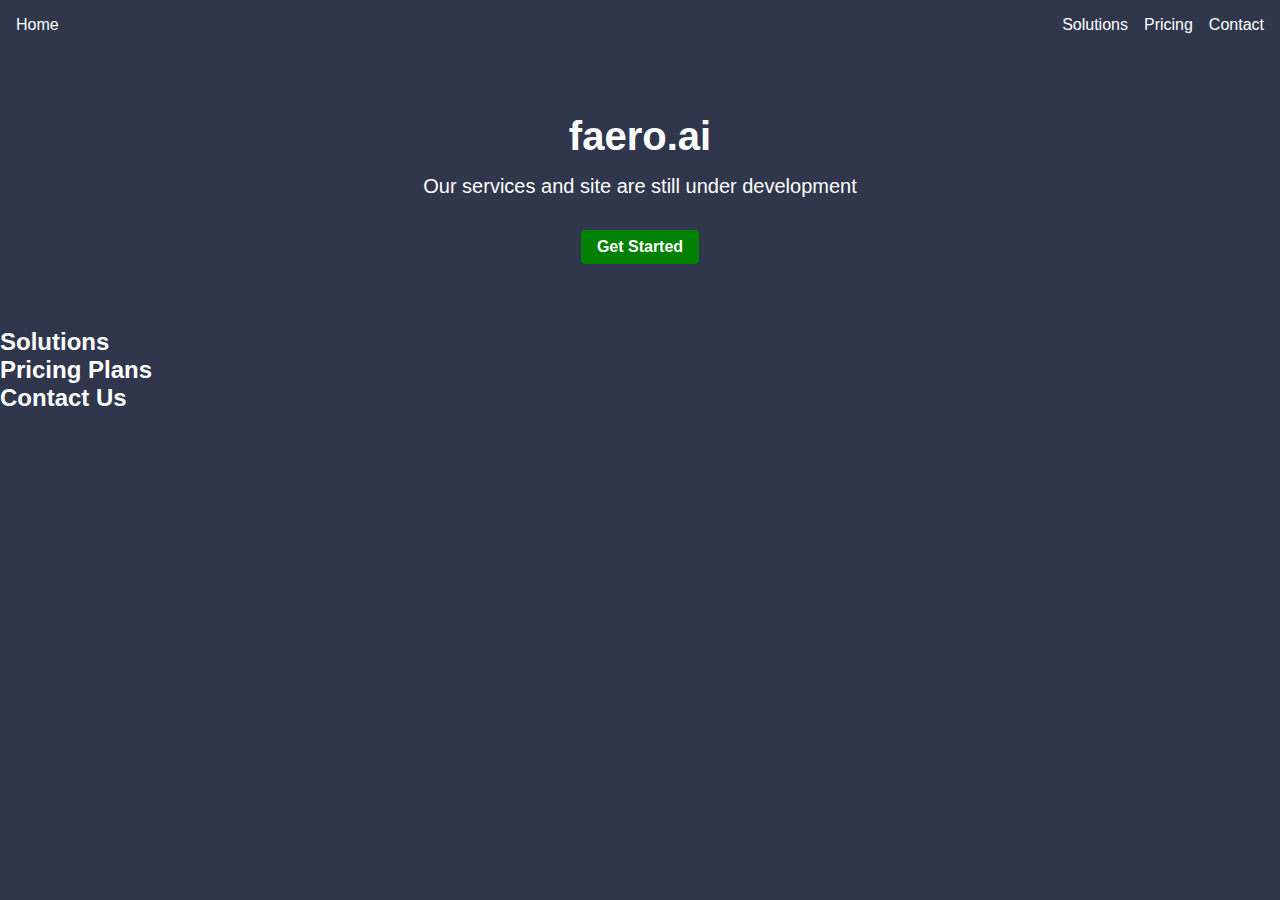
==== index.html @ e2a03704 "Renamed" ====
<!DOCTYPE html>
<html lang="en">
<head>
    <meta charset="UTF-8">
    <meta name="viewport" content="width=device-width, initial-scale=1.0">
    <title>Faero.ai - Your SaaS Solutions</title>
    <link rel="stylesheet" href="style.css">
    <script src="script.js" defer></script>
</head>
<body>
    <!-- Navigation Bar -->
    <nav>
        <div class="logo">Home</div>
        <ul>
            <li><a href="#features">Solutions</a></li>
            <li><a href="#pricing">Pricing</a></li>
            <li><a href="#contact">Contact</a></li>
        </ul>
    </nav>

    <!-- Header Section -->
    <header>
        <div class="hero">
            <h1>faero.ai</h1>
            <p>Our services and site are still under development</p>
            <a href="#contact" class="cta-button">Get Started</a>
        </div>
        <div class="animated-ball"></div>

        <!-- Animated Sphere Code -->
        <div class="container">
            <div class="sphere">
                <div class="liquid"></div>
            </div>
        </div>
    </header>

    <!-- Features Section -->
    <section id="features">
        <h2>Solutions</h2>
        <!-- Add feature descriptions here -->
    </section>

    <!-- Pricing Section -->
    <section id="pricing">
        <h2>Pricing Plans</h2>
        <!-- Add pricing plan details here -->
    </section>

    <!-- Contact Section -->
    <section id="contact">
        <h2>Contact Us</h2>
        <!-- Add contact form or contact information here -->
    </section>

    <!-- Footer -->
    <footer>
        <!-- Add footer content here -->
    </footer>
</body>
</html>
---- style.css ----
/* Reset some default styles */
* {
    margin: 0;
    padding: 0;
    box-sizing: border-box;
}

body {
    background-color: rgb(48, 55, 76);
    color: white;
    font-family: Arial, sans-serif;
}

/* Navigation Bar styles */
nav {
    background-color: rgb(48, 55, 76);
    color: white;
    padding: 1rem;
    display: flex;
    justify-content: space-between;
    align-items: center;
}

nav ul {
    list-style: none;
    display: flex;
    gap: 1rem;
}

nav a {
    text-decoration: none;
    color: white;
}

/* Header Section styles */
header {
    background-image: url('your-image-path.jpg');
    background-size: cover;
    background-position: center;
    text-align: center;
    padding: 4rem;
    position: relative;
}

.hero {
    max-width: 600px;
    margin: 0 auto;
}

.hero h1 {
    font-size: 2.5rem;
    margin-bottom: 1rem;
}

.hero p {
    font-size: 1.25rem;
    margin-bottom: 2rem;
}

.cta-button {
    display: inline-block;
    background-color: green;
    color: white;
    padding: 0.5rem 1rem;
    border: none;
    border-radius: 4px;
    font-weight: bold;
    text-decoration: none;
    transition: background-color 0.3s;
}

.cta-button:hover {
    background-color: #007000;
}
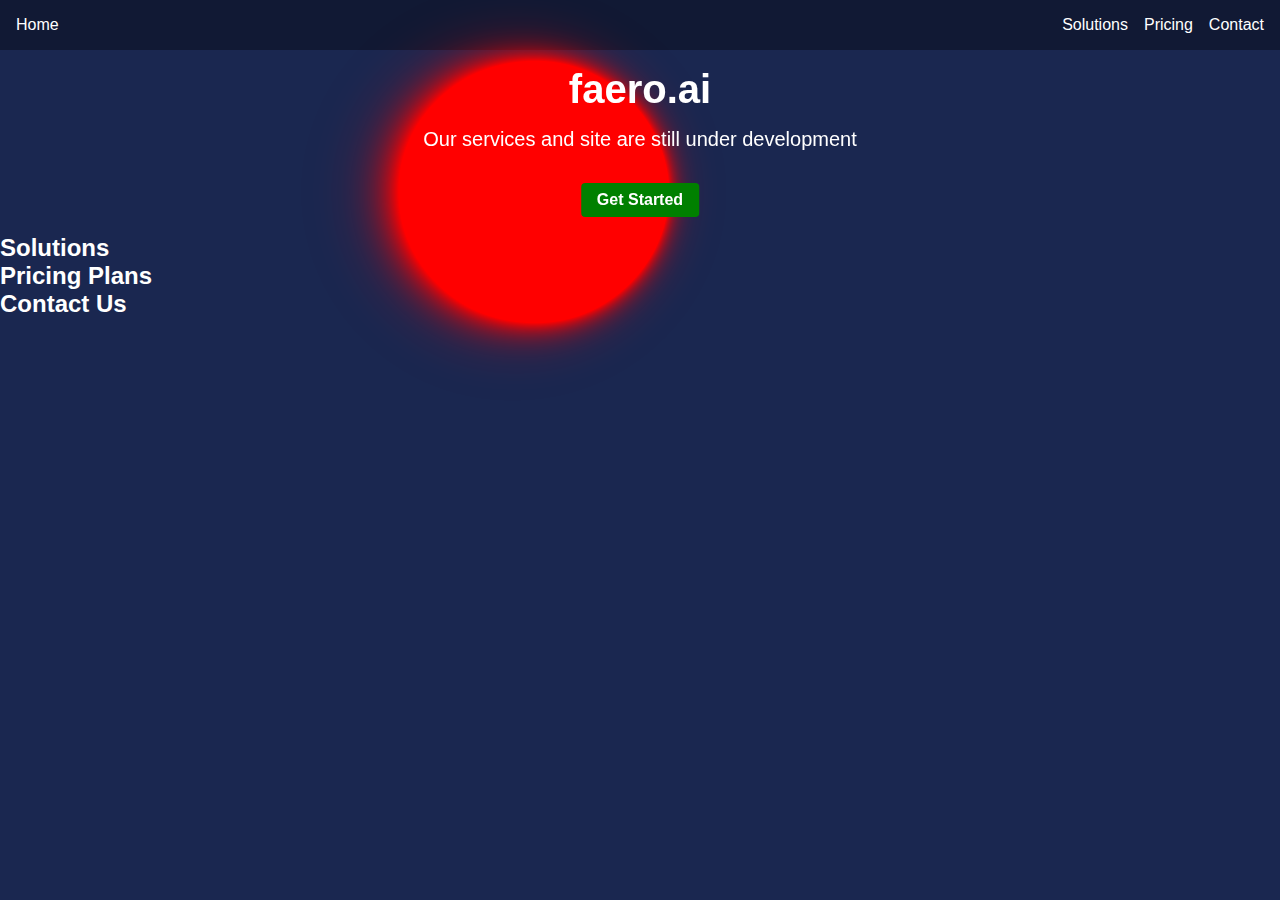
==== commit 97924c30: "Added smokeshow basic version" ====
--- a/index.html
+++ b/index.html
@@ -1,5 +1,6 @@
 <!DOCTYPE html>
 <html lang="en">
+
 <head>
     <meta charset="UTF-8">
     <meta name="viewport" content="width=device-width, initial-scale=1.0">
@@ -7,6 +8,7 @@
     <link rel="stylesheet" href="style.css">
     <script src="script.js" defer></script>
 </head>
+
 <body>
     <!-- Navigation Bar -->
     <nav>
@@ -19,20 +21,22 @@
     </nav>
 
     <!-- Header Section -->
-    <header>
-        <div class="hero">
-            <h1>faero.ai</h1>
-            <p>Our services and site are still under development</p>
-            <a href="#contact" class="cta-button">Get Started</a>
-        </div>
-        <div class="animated-ball"></div>
+    <header style="padding-top: 120px;">
 
-        <!-- Animated Sphere Code -->
-        <div class="container">
-            <div class="sphere">
-                <div class="liquid"></div>
+
+        <!--fluid-->
+        <canvas id="renderSurface"style="background-color: transparent;"></canvas>
+        <div id="overlay" class="overlay">
+            <div class="hero">
+                <h1>faero.ai</h1>
+                <p>Our services and site are still under development</p>
+                <a href="#contact" class="cta-button">Get Started</a>
             </div>
         </div>
+        <script src="jquery.min.js"></script>
+        <script src="fluid.min.js"></script>
+        <script src="app.js"></script>
+        <!--end fluid-->
     </header>
 
     <!-- Features Section -->
@@ -57,5 +61,10 @@
     <footer>
         <!-- Add footer content here -->
     </footer>
+
+    <!--fluid-->
 </body>
+
 </html>
+
+<!-- rgb(48, 55, 76); -->--- a/style.css
+++ b/style.css
@@ -6,14 +6,14 @@
 }
 
 body {
-    background-color: rgb(48, 55, 76);
+    background-color: rgb(26, 39, 80);
     color: white;
     font-family: Arial, sans-serif;
 }
 
 /* Navigation Bar styles */
 nav {
-    background-color: rgb(48, 55, 76);
+    background-color: rgb(17, 25, 52);
     color: white;
     padding: 1rem;
     display: flex;
@@ -73,3 +73,33 @@
     background-color: #007000;
 }
 
+/* fluid*/
+canvas{
+    background:rgb(0, 0, 0);
+    height:100vh;
+    width:100vw;
+}
+
+#renderSurface {
+    position: absolute;
+    top: 50%; 
+    left: 50%; 
+    transform: translate(-50%, -50%); 
+    color: white; 
+    font-size: 24px; 
+    font-weight: bold;
+    text-align: center;
+} 
+
+.overlay{
+    border:0px solid #fff;
+    color: #fff;
+    padding:4px;
+    position:absolute;
+    /* Center the .overlay both horizontally and vertically */
+    top: 50%;
+    left: 50%;
+    transform: translate(-50%, -50%);
+}
+
+
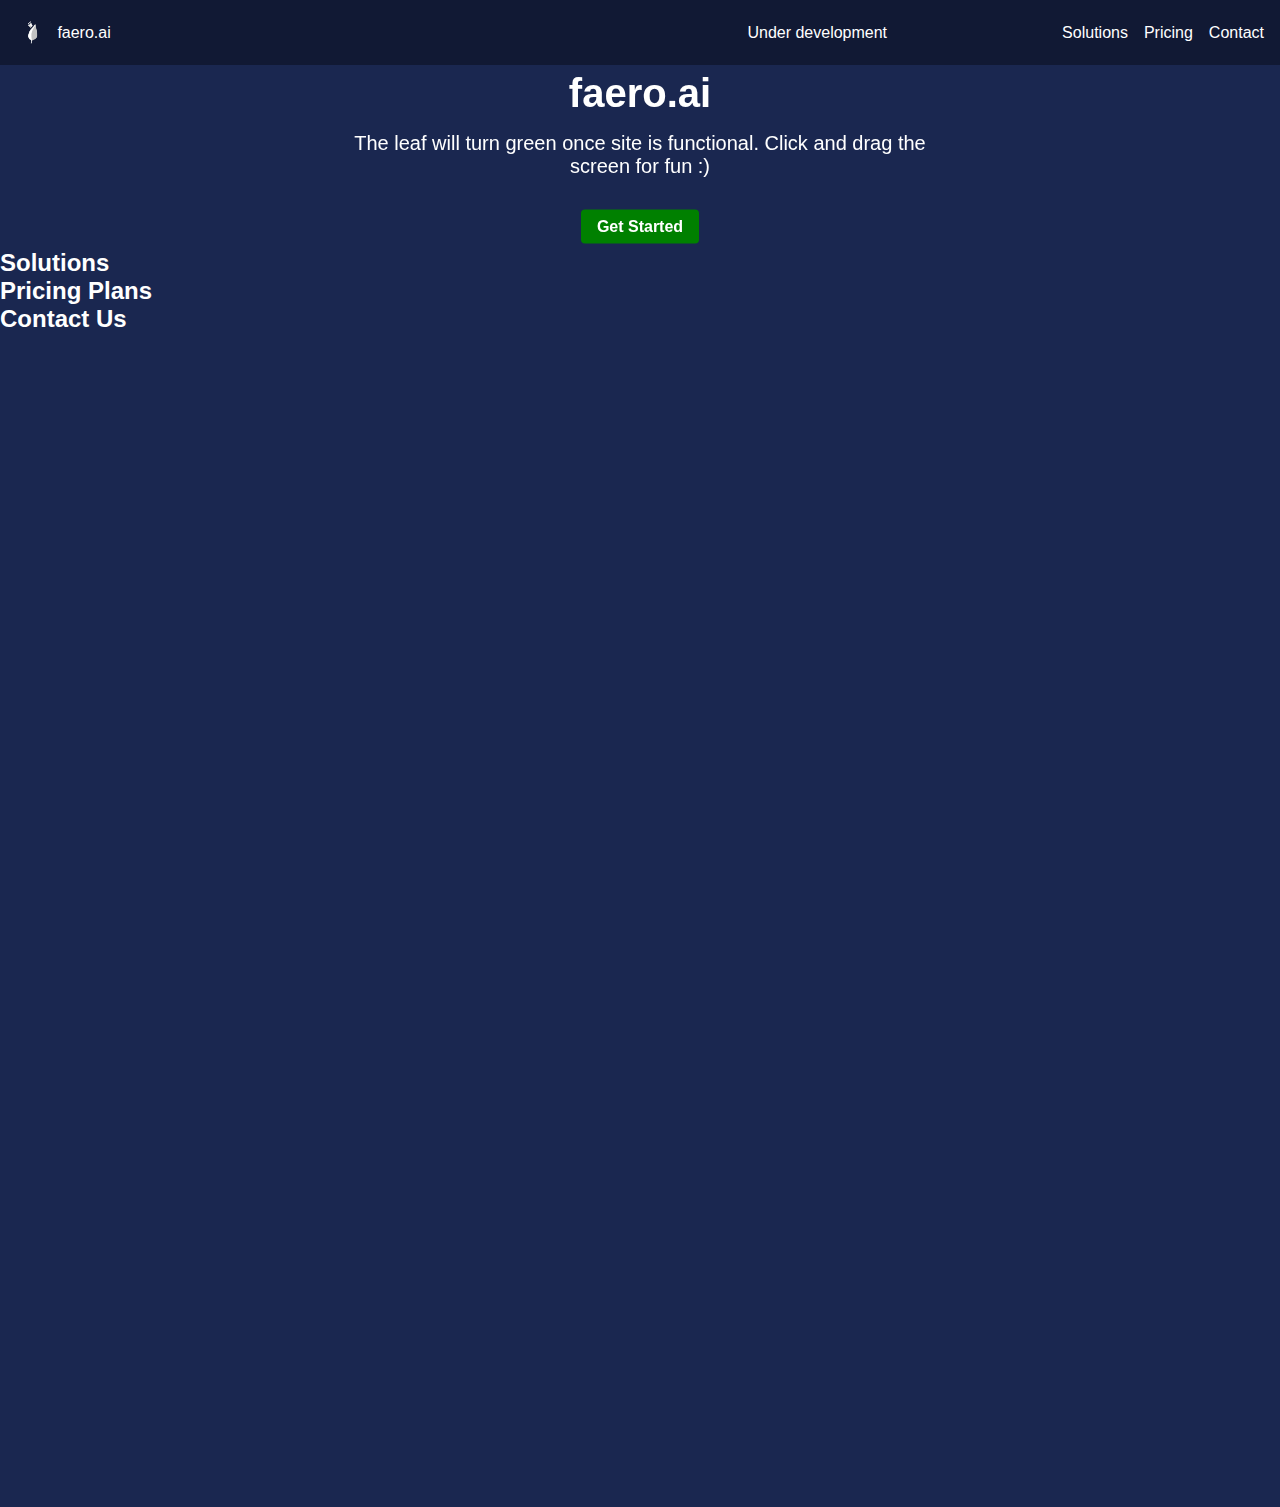
==== commit 29ab867c: "Added portfolio and pages but no further access" ====
--- a/index.html
+++ b/index.html
@@ -4,7 +4,7 @@
 <head>
     <meta charset="UTF-8">
     <meta name="viewport" content="width=device-width, initial-scale=1.0">
-    <title>Faero.ai - Your SaaS Solutions</title>
+    <title>Faero.ai - Digitize. Everything.</title>
     <link rel="stylesheet" href="style.css">
     <script src="script.js" defer></script>
 </head>
@@ -12,11 +12,12 @@
 <body>
     <!-- Navigation Bar -->
     <nav>
-        <div class="logo">Home</div>
+        <a href="index.html" class="logo"><img src="res/logo_final_bw.png">faero.ai</a>
+Under development
         <ul>
-            <li><a href="#features">Solutions</a></li>
-            <li><a href="#pricing">Pricing</a></li>
-            <li><a href="#contact">Contact</a></li>
+            <li><a href="solutions.html">Solutions</a></li>
+            <li><a href="pricing.html">Pricing</a></li>
+            <li><a href="contact.html">Contact</a></li>
         </ul>
     </nav>
 
@@ -29,7 +30,8 @@
         <div id="overlay" class="overlay">
             <div class="hero">
                 <h1>faero.ai</h1>
-                <p>Our services and site are still under development</p>
+                <p>The leaf will turn green once site is functional. 
+                    Click and drag the screen for fun :)</p>
                 <a href="#contact" class="cta-button">Get Started</a>
             </div>
         </div>
--- a/style.css
+++ b/style.css
@@ -8,7 +8,7 @@
 body {
     background-color: rgb(26, 39, 80);
     color: white;
-    font-family: Arial, sans-serif;
+    font-family: "century gothic", sans-serif
 }
 
 /* Navigation Bar styles */
@@ -40,6 +40,18 @@
     text-align: center;
     padding: 4rem;
     position: relative;
+}
+
+/* Logo style */
+.logo {
+    display: flex; /* Use flex for logo alignment */
+    align-items: center; /* Vertically align items in the middle */
+    text-align:left;
+}
+
+.logo img {
+    width: 6%; /* Adjust the image width as needed */
+    margin-right: 0.5rem; /* Add margin for spacing */
 }
 
 .hero {
@@ -76,8 +88,8 @@
 /* fluid*/
 canvas{
     background:rgb(0, 0, 0);
-    height:100vh;
-    width:100vw;
+    height:300vh;
+    width:98.8vw;
 }
 
 #renderSurface {
@@ -102,4 +114,46 @@
     transform: translate(-50%, -50%);
 }
 
+/* Center the Solutions section both horizontally and vertically */
+.centered {
+    display: flex;
+    flex-direction: column;
+    justify-content: center;
+    align-items: left;
+    height: 100vh; /* Adjust as needed */
+    padding-left: 20%; /* Adjust the padding value as needed */
+}
 
+/* Style each solution */
+.solution {
+    margin-bottom: 2rem; /* Adjust spacing between solutions as needed */
+}
+
+.solution-image {
+    max-width: 100%; /* Ensure the image fits within its container */
+    height: auto; /* Maintain the image's aspect ratio */
+}
+/* Add left padding without centering */
+.left-padding {
+    padding-left: 20px; /* Adjust the padding value as needed */
+}
+
+/*avatar*/
+/* CSS for the photo card */
+.photo-card {
+    background-color: white;
+    border-radius: 10px; /* Adjust border radius to make it more or less round */
+    padding: 10px;
+    box-shadow: 0 4px 8px rgba(0, 0, 0, 0.2); /* Add a shadow for the card effect */
+    text-align: center; /* Center the image horizontally */
+}
+
+/* CSS to make the image circular */
+.circular-image {
+    border-radius: 50%; /* Make the image circular */
+    max-width: 100%; /* Ensure the image fits within its container */
+    height: auto; /* Maintain the image's aspect ratio */
+    display: block; /* Remove any extra spacing below the image */
+    margin: 0 auto; /* Center the image horizontally within the card */
+    align-items:start;
+}
